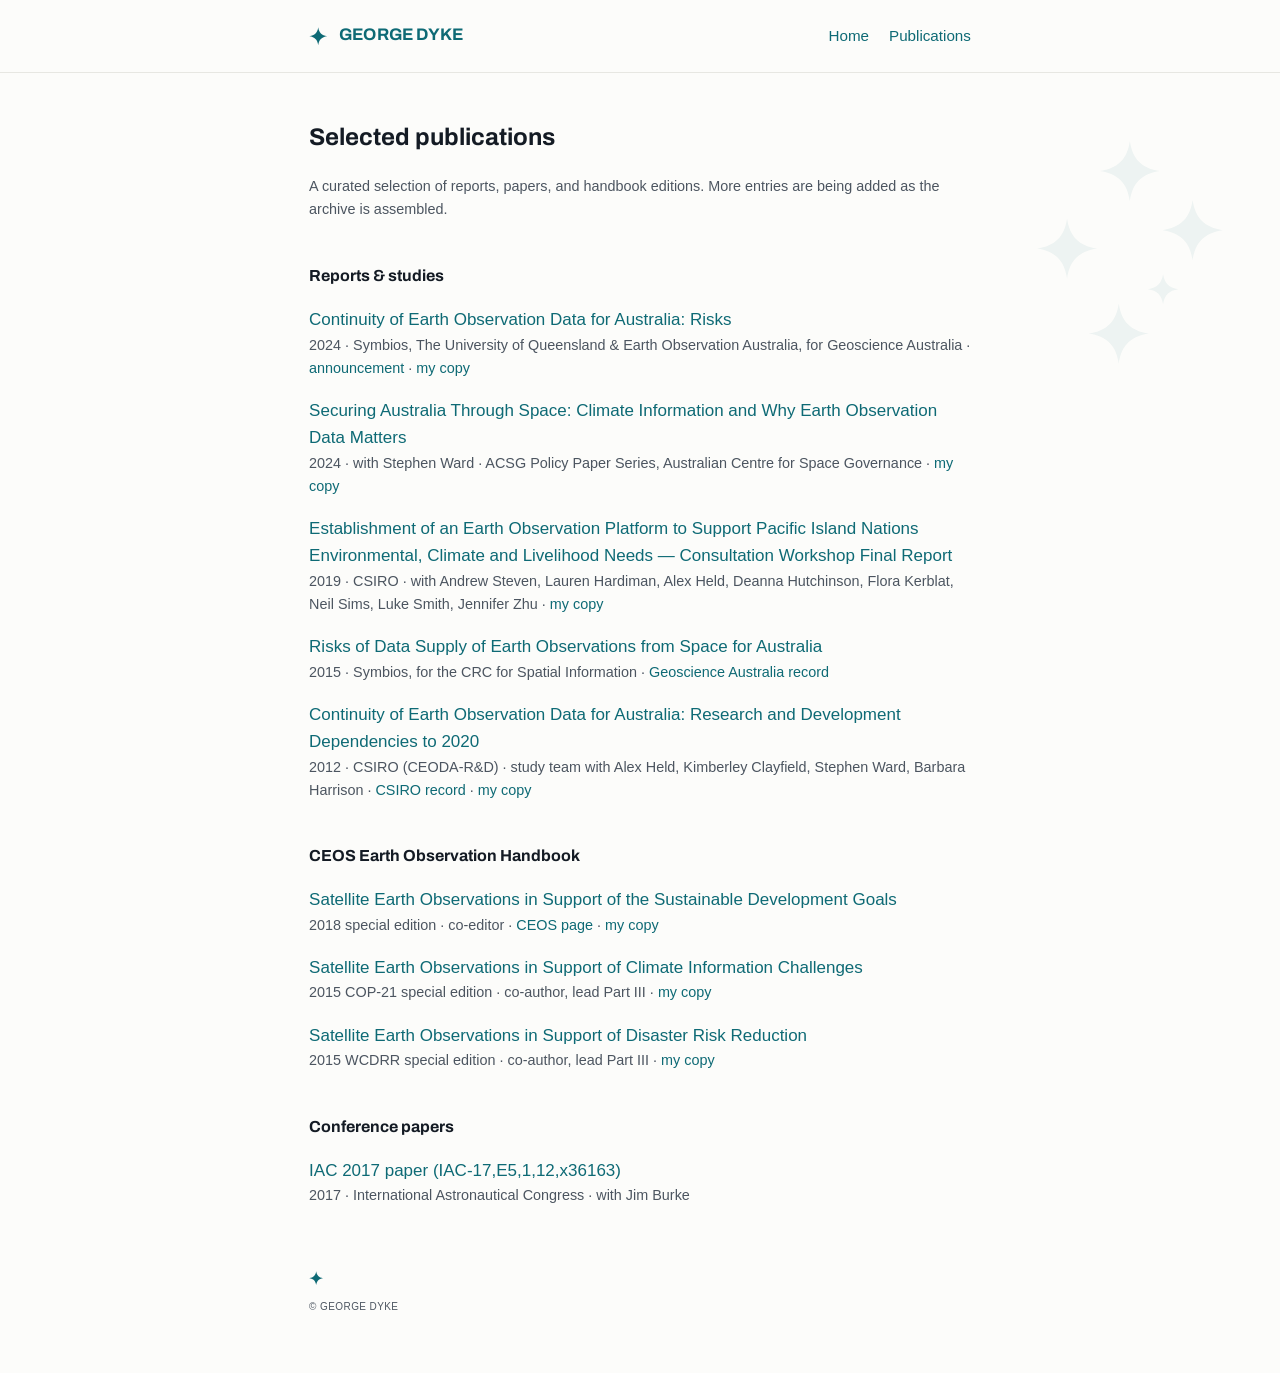
==== publications/index.html @ 86fbf6ac "Publications: SDG edition credit editor -> co-editor" ====
<!DOCTYPE html>
<html lang="en">

<head>
    <meta charset="utf-8">
    <title>Publications — George Dyke</title>

    <link rel="icon" type="image/svg+xml" href="/assets/favicon.svg">
    <link rel="icon" type="image/png" sizes="32x32" href="/assets/favicon-32.png">
    <link rel="apple-touch-icon" href="/assets/favicon-180.png">

    <meta name="viewport" content="width=device-width, initial-scale=1">
    <meta name="description"
        content="Selected publications by George Dyke — Earth observation reports, peer-reviewed papers, and CEOS Earth Observation Handbook editions.">
    <meta name="robots" content="index, follow">

    <!-- Canonical -->
    <link rel="canonical" href="https://georgedyke.com/publications/">

    <!-- Wordmark font -->
    <link rel="preconnect" href="https://fonts.googleapis.com">
    <link rel="preconnect" href="https://fonts.gstatic.com" crossorigin>
    <link href="https://fonts.googleapis.com/css2?family=Archivo:wght@700&display=swap" rel="stylesheet">

    <!-- Basic styling (keep it simple) -->
    <style>
        body {
            margin: 0;
            font-family: -apple-system, "Segoe UI", Helvetica, Arial, sans-serif;
            font-size: 17px;
            line-height: 1.6;
            color: #141B24;
            background: #FCFCFA;
        }

        a {
            color: #0E6A75;
            text-decoration: none;
        }

        a:hover {
            text-decoration: underline;
        }

        :focus-visible {
            outline: 2px solid #0E6A75;
            outline-offset: 2px;
        }

        .site-header {
            border-bottom: 1px solid #E7E7E2;
        }

        .site-header .inner {
            max-width: 70ch;
            margin: 0 auto;
            padding: 1.4rem 1.5rem;
            display: flex;
            align-items: center;
            justify-content: space-between;
            gap: 1rem 1.5rem;
            flex-wrap: wrap;
        }

        .lockup {
            display: inline-flex;
            align-items: center;
            gap: 0.7em;
            font-family: Archivo, -apple-system, "Segoe UI", Helvetica, Arial, sans-serif;
            font-weight: 700;
            font-size: 1.05rem;
            letter-spacing: 0.005em;
            color: #0E6A75;
        }

        .lockup:hover {
            text-decoration: none;
        }

        .lockup svg {
            width: 1.1em;
            height: 1.1em;
            display: block;
        }

        .site-header nav {
            display: flex;
            gap: 1.25rem;
            font-size: 0.95rem;
        }

        .container {
            max-width: 70ch;
            padding: 3rem 1.5rem 3.5rem;
            margin: 0 auto;
        }

        /* Keep header and text above the watermark */
        .site-header,
        .container {
            position: relative;
            z-index: 1;
        }

        .hero-mark {
            position: fixed;
            top: 7rem;
            right: 2rem;
            width: 15rem;
            opacity: 0.06;
            pointer-events: none;
            user-select: none;
            z-index: 0;
        }

        .hero-mark svg {
            width: 100%;
            height: auto;
            display: block;
        }

        /* Tone it down on small screens */
        @media (max-width: 700px) {
            .hero-mark {
                width: 8rem;
                top: 6rem;
                right: 1rem;
                opacity: 0.05;
            }
        }

        h1 {
            font-family: Archivo, -apple-system, "Segoe UI", Helvetica, Arial, sans-serif;
            font-weight: 700;
            font-size: 1.5rem;
            line-height: 1.35;
            margin: 0;
        }

        h3 {
            font-family: Archivo, -apple-system, "Segoe UI", Helvetica, Arial, sans-serif;
            font-weight: 700;
            font-size: 1rem;
            margin: 2.6rem 0 0;
        }

        p {
            margin: 1.4rem 0 0;
            text-wrap: pretty;
        }

        ul.pubs {
            list-style: none;
            padding: 0;
            margin: 0.8rem 0 0;
        }

        ul.pubs li {
            margin: 1.1rem 0 0;
        }

        ul.pubs .meta {
            display: block;
            color: #4C5560;
            font-size: 0.9rem;
        }

        .note {
            color: #4C5560;
            font-size: 0.9rem;
        }

        footer {
            margin-top: 4rem;
            font-size: 0.85rem;
            color: #4C5560;
            font-variant-caps: all-small-caps;
            letter-spacing: 0.03em;
        }

        footer svg {
            width: 0.9rem;
            height: 0.9rem;
            display: block;
            margin-bottom: 0.6rem;
        }
    </style>
</head>

<body>
    <header class="site-header">
        <div class="inner">
            <a class="lockup" href="/">
                <svg viewBox="-50 -50 100 100" aria-hidden="true" focusable="false">
                    <path d="M0 -48 C4 -19 19 -4 48 0 C19 4 4 19 0 48 C-4 19 -19 4 -48 0 C-19 -4 -4 -19 0 -48 Z" fill="#0E6A75"></path>
                </svg>
                GEORGE&nbsp;DYKE
            </a>
            <nav>
                <a href="/">Home</a>
                <a href="/publications/" aria-current="page">Publications</a>
            </nav>
        </div>
    </header>

    <div class="hero-mark" aria-hidden="true">
        <svg viewBox="0 0 130 150" focusable="false">
            <g fill="#0E6A75"><path d="M60 103.7 C61.4 113.5 66.5 118.6 76.3 120 C66.5 121.4 61.4 126.5 60 136.3 C58.6 126.5 53.5 121.4 43.7 120 C53.5 118.6 58.6 113.5 60 103.7 Z"></path><path d="M66 15.7 C67.4 25.5 72.5 30.6 82.3 32 C72.5 33.4 67.4 38.5 66 48.3 C64.6 38.5 59.5 33.4 49.7 32 C59.5 30.6 64.6 25.5 66 15.7 Z"></path><path d="M32 57.7 C33.4 67.5 38.5 72.6 48.3 74 C38.5 75.4 33.4 80.5 32 90.3 C30.6 80.5 25.5 75.4 15.7 74 C25.5 72.6 30.6 67.5 32 57.7 Z"></path><path d="M100 47.7 C101.4 57.5 106.5 62.6 116.3 64 C106.5 65.4 101.4 70.5 100 80.3 C98.6 70.5 93.5 65.4 83.7 64 C93.5 62.6 98.6 57.5 100 47.7 Z"></path><path d="M84 87.8 C84.7 92.8 87.2 95.3 92.2 96 C87.2 96.7 84.7 99.2 84 104.2 C83.3 99.2 80.8 96.7 75.8 96 C80.8 95.3 83.3 92.8 84 87.8 Z"></path></g>
        </svg>
    </div>

    <main class="container">
        <h1>Selected publications</h1>

        <p class="note">
            A curated selection of reports, papers, and handbook editions. More entries are being
            added as the archive is assembled.
        </p>

        <h3>Reports &amp; studies</h3>
        <ul class="pubs">
            <li>
                <a href="https://www.eoa.org.au/s/Continuity-of-Earth-Observation-Data-for-Australia-Risks.pdf"
                    target="_blank" rel="noopener">Continuity of Earth Observation Data for Australia: Risks</a>
                <span class="meta">2024 · Symbios, The University of Queensland &amp; Earth Observation
                    Australia, for Geoscience Australia ·
                    <a href="https://www.eoa.org.au/news/2024/4/9/continuity-of-earth-observation-data-for-australia-risks-report-released"
                        target="_blank" rel="noopener">announcement</a> ·
                    <a href="/pubs/dyke-2024-ceoda-risks.pdf" target="_blank" rel="noopener">my copy</a></span>
            </li>
            <li>
                <a href="https://static1.squarespace.com/static/68b7efbc4a6cf376335c3e37/t/68bf946809d6b8575da5a024/1757385832046/George+and+Stephen+-+Security+Australia+Through+Space_Climate+information+and+why+earth+observation+data+matters.pdf"
                    target="_blank" rel="noopener">Securing Australia Through Space: Climate Information and
                    Why Earth Observation Data Matters</a>
                <span class="meta">2024 · with Stephen Ward · ACSG Policy Paper Series, Australian Centre for
                    Space Governance ·
                    <a href="/pubs/dyke-ward-2024-securing-australia-through-space-climate-eo.pdf"
                        target="_blank" rel="noopener">my copy</a></span>
            </li>
            <li>
                <a href="https://research.csiro.au/cceo/wp-content/uploads/sites/252/2018/10/Final-report-EO4Pacific.pdf"
                    target="_blank" rel="noopener">Establishment of an Earth Observation Platform to Support
                    Pacific Island Nations Environmental, Climate and Livelihood Needs — Consultation Workshop
                    Final Report</a>
                <span class="meta">2019 · CSIRO · with Andrew Steven, Lauren Hardiman, Alex Held, Deanna
                    Hutchinson, Flora Kerblat, Neil Sims, Luke Smith, Jennifer Zhu ·
                    <a href="/pubs/steven-dyke-2019-eo-platform-pacific-islands-workshop-report.pdf"
                        target="_blank" rel="noopener">my copy</a></span>
            </li>
            <li>
                <a href="/pubs/dyke-2015-risks-of-data-supply-eo-australia.pdf" target="_blank"
                    rel="noopener">Risks of Data Supply of Earth Observations from Space for Australia</a>
                <span class="meta">2015 · Symbios, for the CRC for Spatial Information ·
                    <a href="https://ecat.ga.gov.au/geonetwork/srv/api/records/266bfbc3-d120-0076-e053-12a3070a3199?language=eng"
                        target="_blank" rel="noopener">Geoscience Australia record</a></span>
            </li>
            <li>
                <a href="https://publications.csiro.au/rpr/download?dsid=DS6&amp;pid=csiro:EP121193"
                    target="_blank" rel="noopener">Continuity of Earth Observation Data for Australia:
                    Research and Development Dependencies to 2020</a>
                <span class="meta">2012 · CSIRO (CEODA-R&amp;D) · study team with Alex Held, Kimberley
                    Clayfield, Stephen Ward, Barbara Harrison ·
                    <a href="https://publications.csiro.au/rpr/pub?pid=csiro:EP121193" target="_blank"
                        rel="noopener">CSIRO record</a> ·
                    <a href="/pubs/csiro-2012-ceoda-rd.pdf" target="_blank" rel="noopener">my copy</a></span>
            </li>
        </ul>

        <h3>CEOS Earth Observation Handbook</h3>
        <ul class="pubs">
            <li>
                <a href="https://eohandbook.com/sdg/files/CEOS_EOHB_2018_SDG.pdf" target="_blank"
                    rel="noopener">Satellite Earth Observations in Support of the Sustainable Development Goals</a>
                <span class="meta">2018 special edition · co-editor ·
                    <a href="https://ceos.org/home-2/eohb-sdgs/" target="_blank" rel="noopener">CEOS page</a> ·
                    <a href="/pubs/ceos-eohb-2018-sdg.pdf" target="_blank" rel="noopener">my copy</a></span>
            </li>
            <li>
                <a href="https://eohandbook.com/cop21/files/CEOS_EOHB_2015_COP21.pdf" target="_blank"
                    rel="noopener">Satellite Earth Observations in Support of Climate Information Challenges</a>
                <span class="meta">2015 COP-21 special edition · co-author, lead Part III ·
                    <a href="/pubs/ceos-eohb-2015-cop21.pdf" target="_blank" rel="noopener">my copy</a></span>
            </li>
            <li>
                <a href="https://eohandbook.com/eohb2015/files/CEOS_EOHB_2015_WCDRR.pdf" target="_blank"
                    rel="noopener">Satellite Earth Observations in Support of Disaster Risk Reduction</a>
                <span class="meta">2015 WCDRR special edition · co-author, lead Part III ·
                    <a href="/pubs/ceos-eohb-2015-wcdrr.pdf" target="_blank" rel="noopener">my copy</a></span>
            </li>
        </ul>

        <h3>Conference papers</h3>
        <ul class="pubs">
            <li>
                <a href="https://iafastro.directory/iac/paper/id/36163/summary/" target="_blank"
                    rel="noopener">IAC 2017 paper (IAC-17,E5,1,12,x36163)</a>
                <span class="meta">2017 · International Astronautical Congress · with Jim Burke</span>
            </li>
        </ul>

        <footer>
            <svg viewBox="-50 -50 100 100" aria-hidden="true" focusable="false">
                <path d="M0 -48 C4 -19 19 -4 48 0 C19 4 4 19 0 48 C-4 19 -19 4 -48 0 C-19 -4 -4 -19 0 -48 Z" fill="#0E6A75"></path>
            </svg>
            © George Dyke
        </footer>
    </main>
<!-- Cloudflare Web Analytics: paste the snippet for the georgedyke.com site entry here (token pending) -->
</body>

</html>
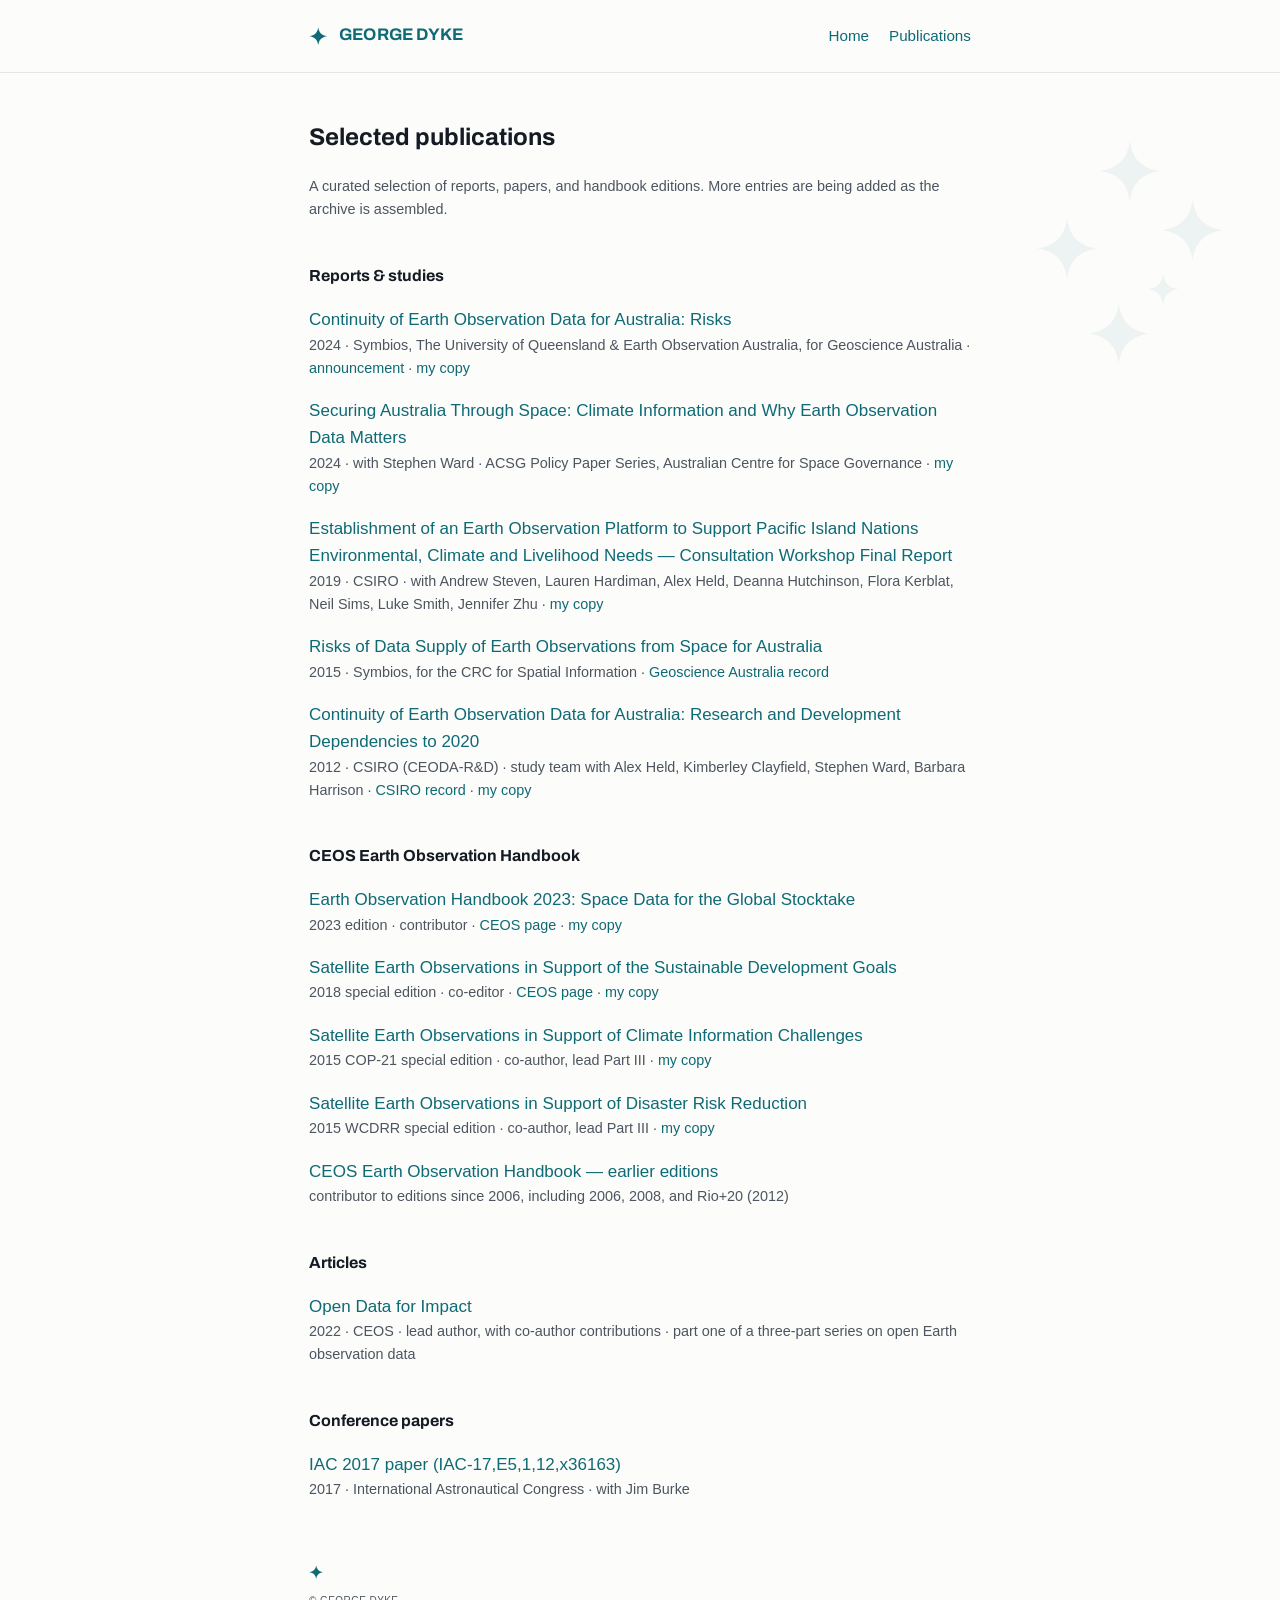
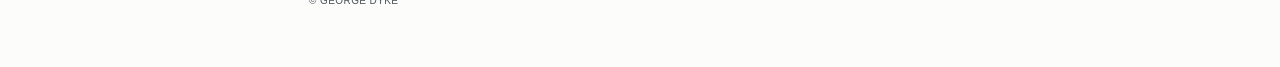
==== commit 17763044: "Publications: add 2023 GST Handbook, earlier-editions contributor line, Open Data for Impact article" ====
--- a/publications/index.html
+++ b/publications/index.html
@@ -269,6 +269,13 @@
         <h3>CEOS Earth Observation Handbook</h3>
         <ul class="pubs">
             <li>
+                <a href="https://eohandbook.com/gst/documents/CEOS_EO_Handbook_2023_light.pdf" target="_blank"
+                    rel="noopener">Earth Observation Handbook 2023: Space Data for the Global Stocktake</a>
+                <span class="meta">2023 edition · contributor ·
+                    <a href="https://ceos.org/news/eohb-2023/" target="_blank" rel="noopener">CEOS page</a> ·
+                    <a href="/pubs/ceos-eohb-2023-gst.pdf" target="_blank" rel="noopener">my copy</a></span>
+            </li>
+            <li>
                 <a href="https://eohandbook.com/sdg/files/CEOS_EOHB_2018_SDG.pdf" target="_blank"
                     rel="noopener">Satellite Earth Observations in Support of the Sustainable Development Goals</a>
                 <span class="meta">2018 special edition · co-editor ·
@@ -286,6 +293,22 @@
                     rel="noopener">Satellite Earth Observations in Support of Disaster Risk Reduction</a>
                 <span class="meta">2015 WCDRR special edition · co-author, lead Part III ·
                     <a href="/pubs/ceos-eohb-2015-wcdrr.pdf" target="_blank" rel="noopener">my copy</a></span>
+            </li>
+            <li>
+                <a href="https://eohandbook.com/" target="_blank" rel="noopener">CEOS Earth Observation
+                    Handbook — earlier editions</a>
+                <span class="meta">contributor to editions since 2006, including 2006, 2008, and Rio+20
+                    (2012)</span>
+            </li>
+        </ul>
+
+        <h3>Articles</h3>
+        <ul class="pubs">
+            <li>
+                <a href="https://ceos.org/news/open-data-part1/" target="_blank" rel="noopener">Open Data for
+                    Impact</a>
+                <span class="meta">2022 · CEOS · lead author, with co-author contributions · part one of a
+                    three-part series on open Earth observation data</span>
             </li>
         </ul>
 
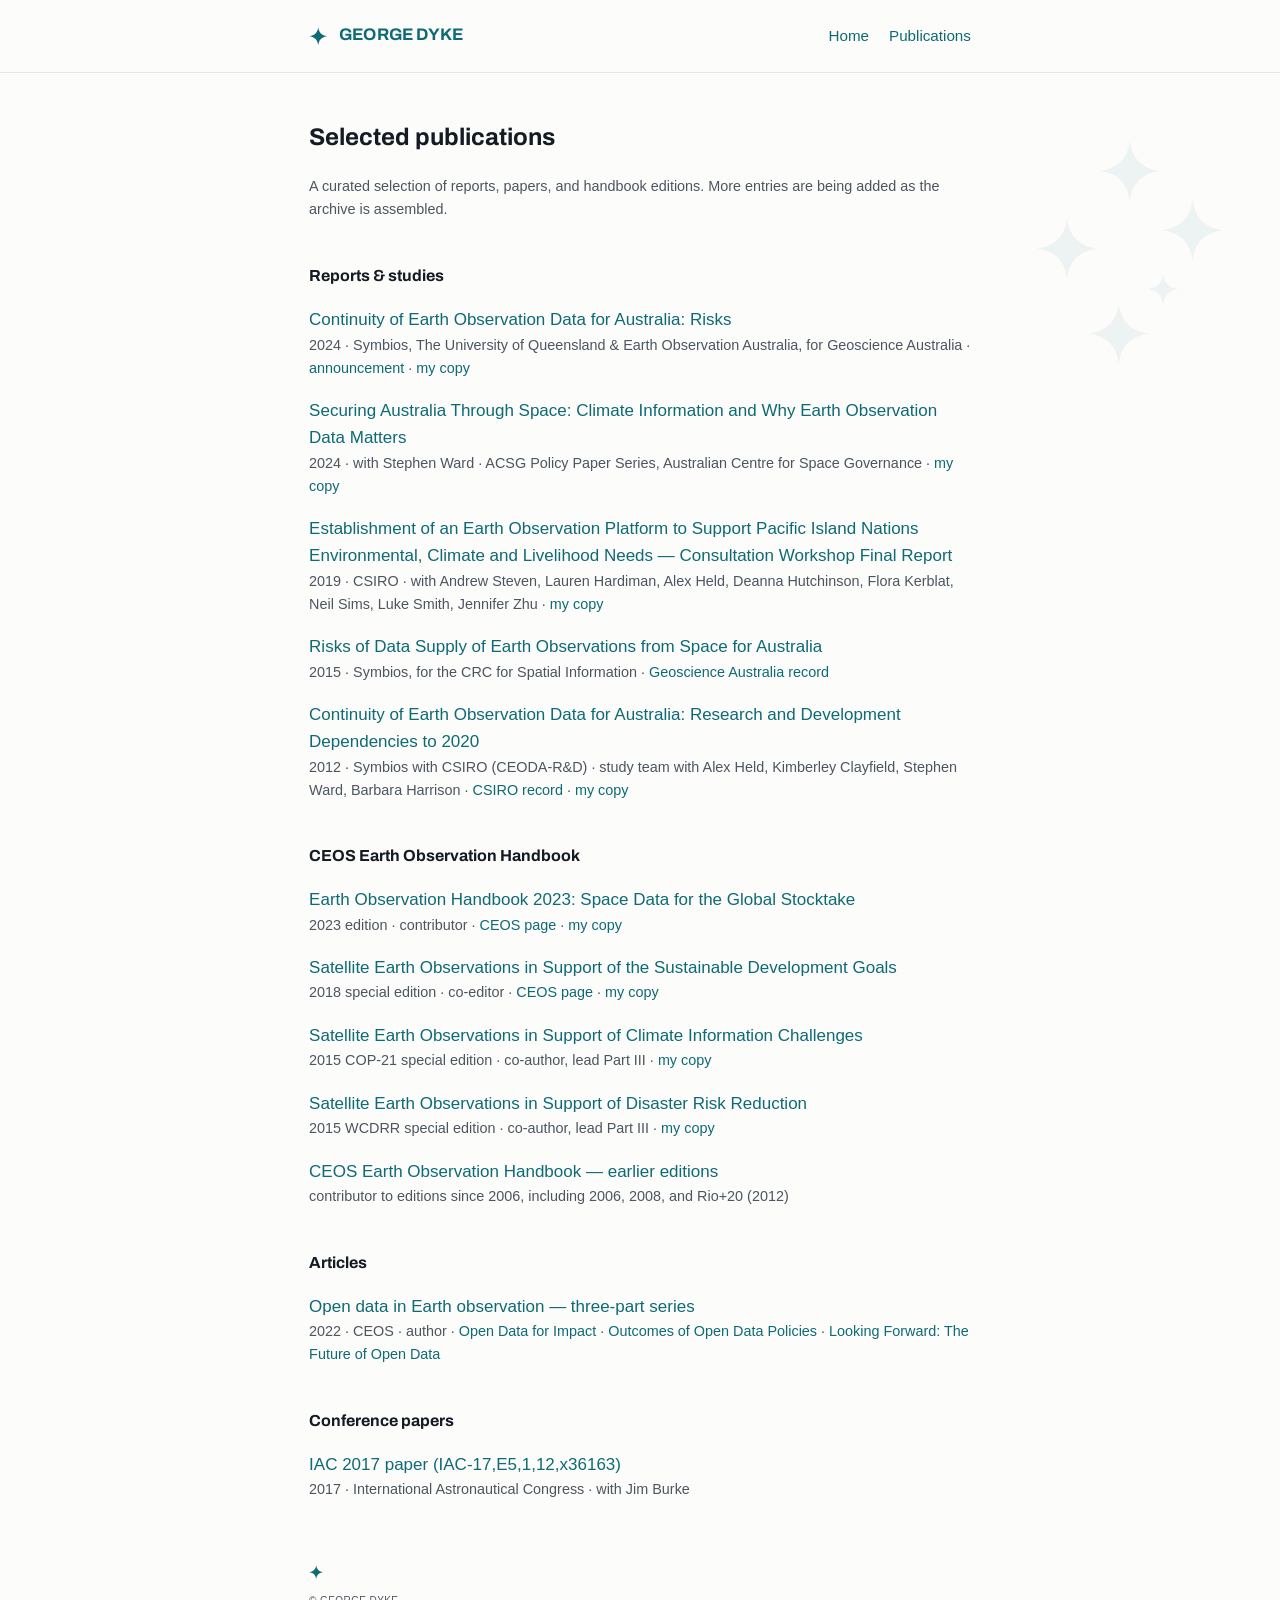
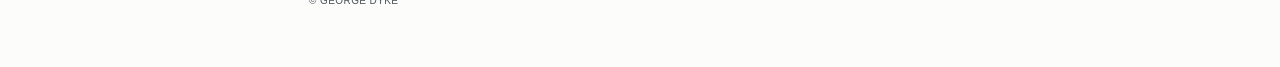
==== commit 42a46ee2: "Publications: open-data series as one entry with all three parts; CEODA-R&D credited Symbios with CS" ====
--- a/publications/index.html
+++ b/publications/index.html
@@ -258,7 +258,7 @@
                 <a href="https://publications.csiro.au/rpr/download?dsid=DS6&amp;pid=csiro:EP121193"
                     target="_blank" rel="noopener">Continuity of Earth Observation Data for Australia:
                     Research and Development Dependencies to 2020</a>
-                <span class="meta">2012 · CSIRO (CEODA-R&amp;D) · study team with Alex Held, Kimberley
+                <span class="meta">2012 · Symbios with CSIRO (CEODA-R&amp;D) · study team with Alex Held, Kimberley
                     Clayfield, Stephen Ward, Barbara Harrison ·
                     <a href="https://publications.csiro.au/rpr/pub?pid=csiro:EP121193" target="_blank"
                         rel="noopener">CSIRO record</a> ·
@@ -305,10 +305,15 @@
         <h3>Articles</h3>
         <ul class="pubs">
             <li>
-                <a href="https://ceos.org/news/open-data-part1/" target="_blank" rel="noopener">Open Data for
-                    Impact</a>
-                <span class="meta">2022 · CEOS · lead author, with co-author contributions · part one of a
-                    three-part series on open Earth observation data</span>
+                <a href="https://ceos.org/news/open-data-part1/" target="_blank" rel="noopener">Open data in
+                    Earth observation — three-part series</a>
+                <span class="meta">2022 · CEOS · author ·
+                    <a href="https://ceos.org/news/open-data-part1/" target="_blank" rel="noopener">Open Data
+                        for Impact</a> ·
+                    <a href="https://ceos.org/news/open-data-part-2/" target="_blank" rel="noopener">Outcomes
+                        of Open Data Policies</a> ·
+                    <a href="https://ceos.org/news/open-data-part3/" target="_blank" rel="noopener">Looking
+                        Forward: The Future of Open Data</a></span>
             </li>
         </ul>
 
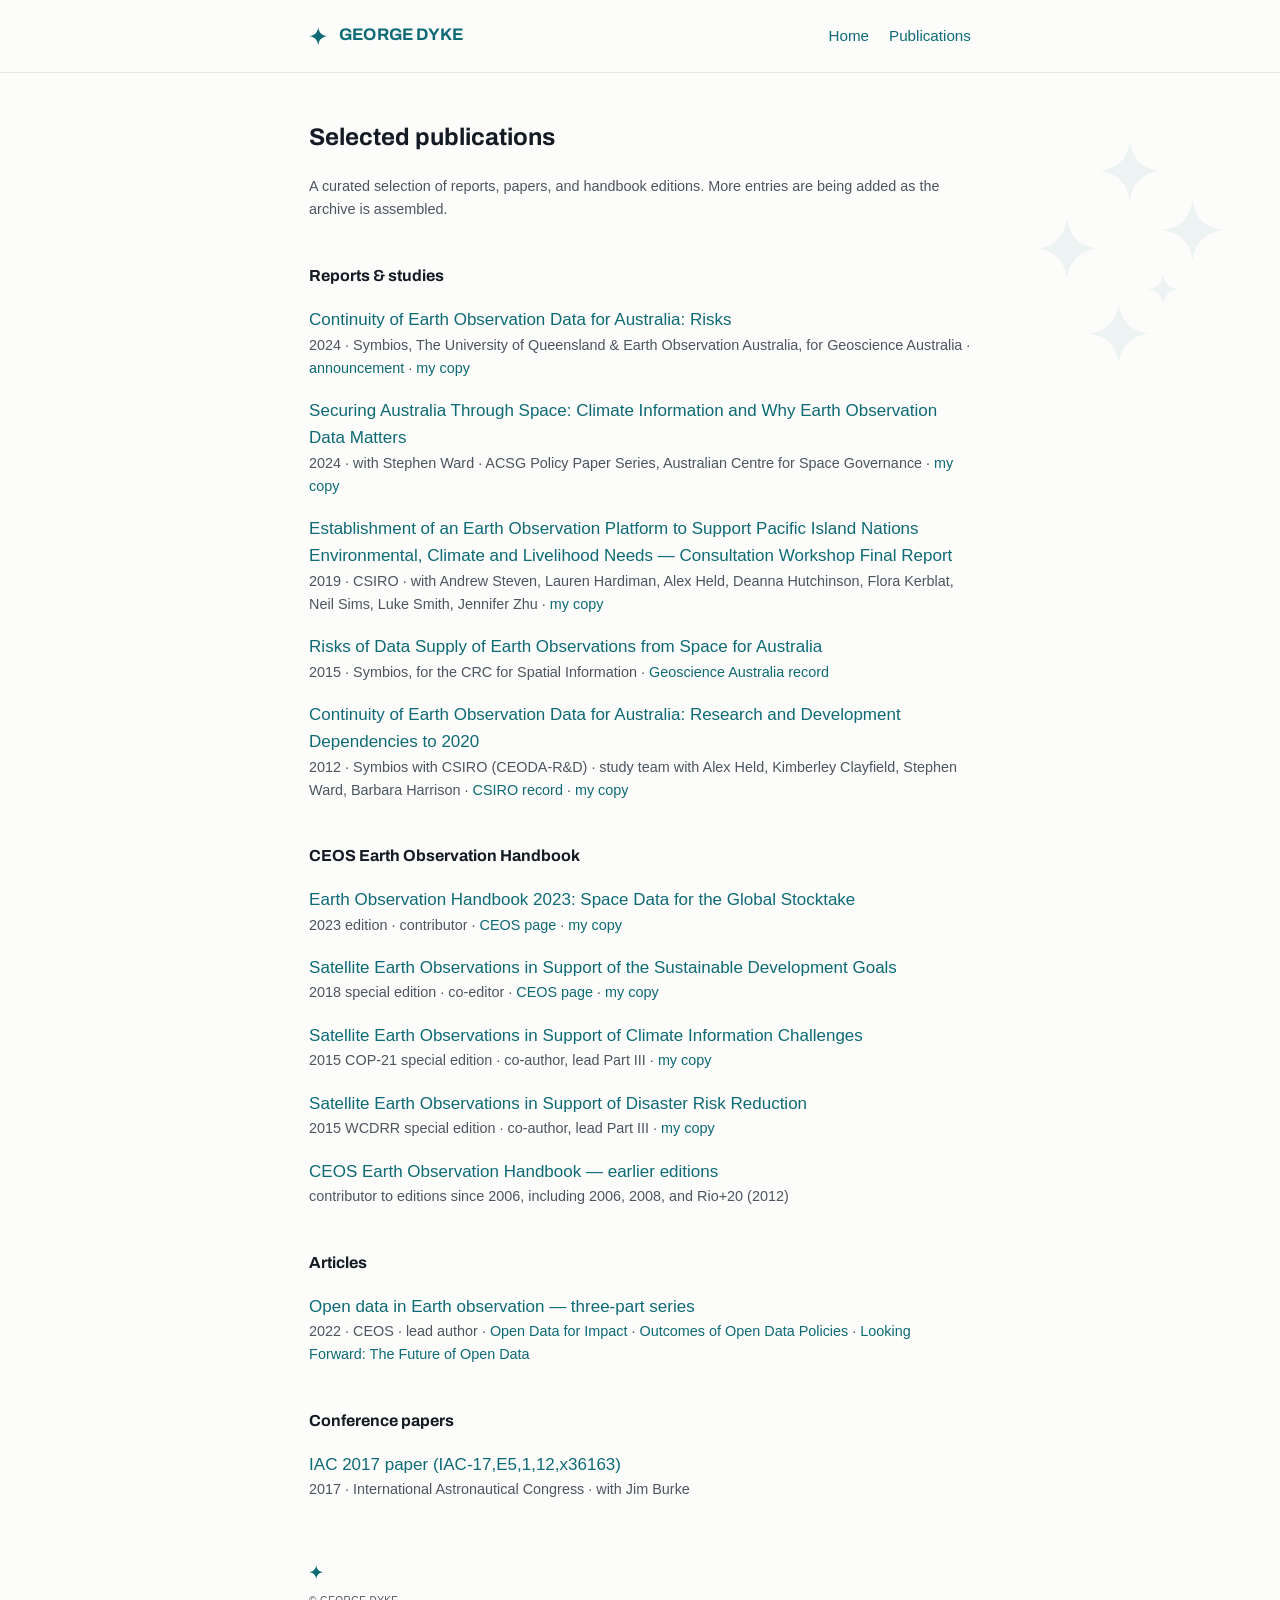
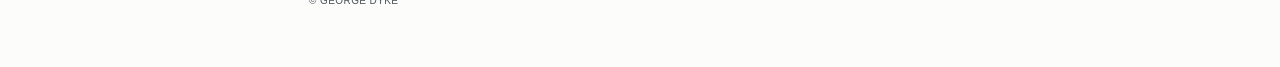
==== commit ace780ae: "Publications: open-data series credit -> lead author" ====
--- a/publications/index.html
+++ b/publications/index.html
@@ -307,7 +307,7 @@
             <li>
                 <a href="https://ceos.org/news/open-data-part1/" target="_blank" rel="noopener">Open data in
                     Earth observation — three-part series</a>
-                <span class="meta">2022 · CEOS · author ·
+                <span class="meta">2022 · CEOS · lead author ·
                     <a href="https://ceos.org/news/open-data-part1/" target="_blank" rel="noopener">Open Data
                         for Impact</a> ·
                     <a href="https://ceos.org/news/open-data-part-2/" target="_blank" rel="noopener">Outcomes
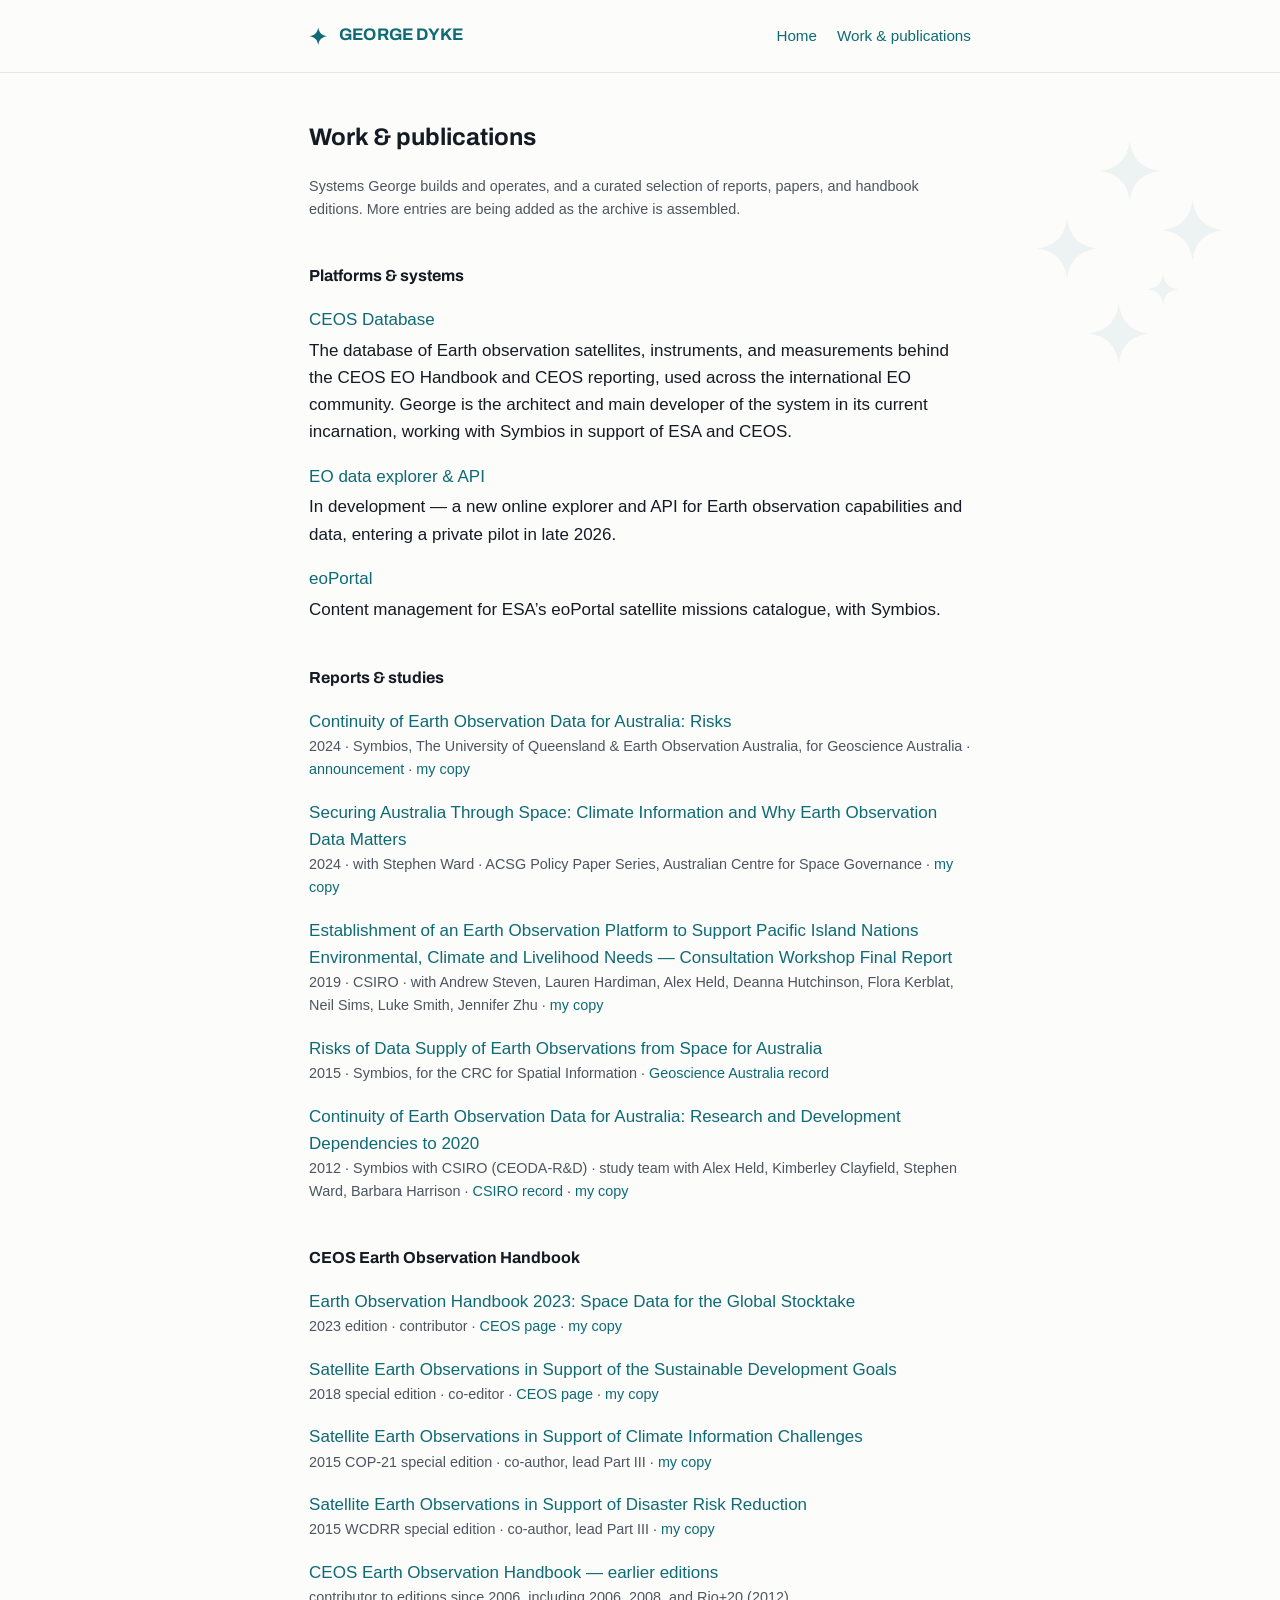
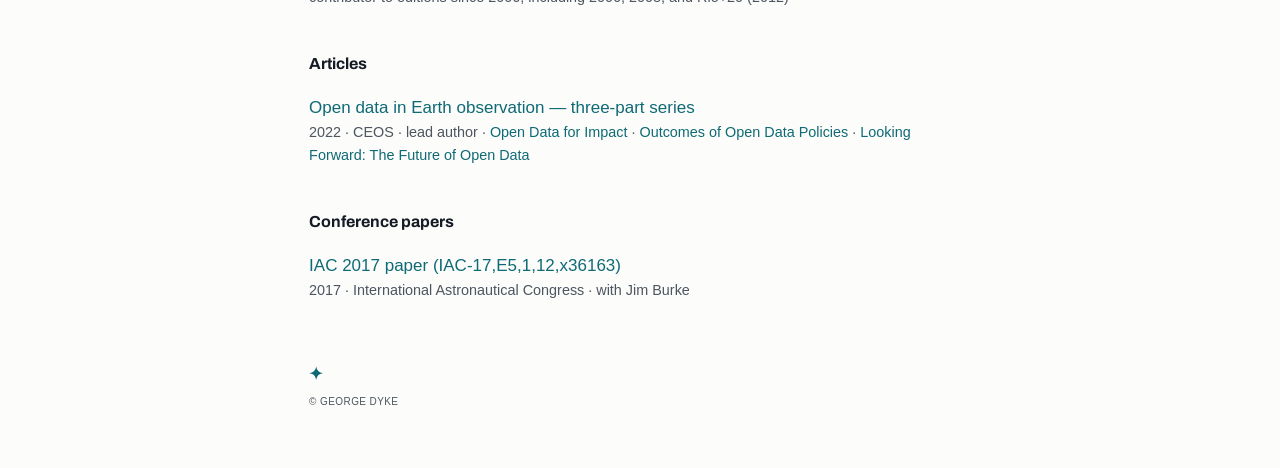
==== commit d3894e9d: "Work & publications: Platforms & systems section (CEOS Database prominent), nav labels, JSON-LD grap" ====
--- a/publications/index.html
+++ b/publications/index.html
@@ -3,7 +3,7 @@
 
 <head>
     <meta charset="utf-8">
-    <title>Publications — George Dyke</title>
+    <title>Work &amp; publications — George Dyke</title>
 
     <link rel="icon" type="image/svg+xml" href="/assets/favicon.svg">
     <link rel="icon" type="image/png" sizes="32x32" href="/assets/favicon-32.png">
@@ -11,7 +11,7 @@
 
     <meta name="viewport" content="width=device-width, initial-scale=1">
     <meta name="description"
-        content="Selected publications by George Dyke — Earth observation reports, peer-reviewed papers, and CEOS Earth Observation Handbook editions.">
+        content="Work and selected publications by George Dyke — the CEOS Database and other Earth observation systems, reports, and CEOS Earth Observation Handbook editions.">
     <meta name="robots" content="index, follow">
 
     <!-- Canonical -->
@@ -157,6 +157,11 @@
 
         ul.pubs li {
             margin: 1.1rem 0 0;
+        }
+
+        ul.pubs .desc {
+            display: block;
+            margin-top: 0.2rem;
         }
 
         ul.pubs .meta {
@@ -198,7 +203,7 @@
             </a>
             <nav>
                 <a href="/">Home</a>
-                <a href="/publications/" aria-current="page">Publications</a>
+                <a href="/publications/" aria-current="page">Work &amp; publications</a>
             </nav>
         </div>
     </header>
@@ -210,12 +215,33 @@
     </div>
 
     <main class="container">
-        <h1>Selected publications</h1>
+        <h1>Work &amp; publications</h1>
 
         <p class="note">
-            A curated selection of reports, papers, and handbook editions. More entries are being
-            added as the archive is assembled.
+            Systems George builds and operates, and a curated selection of reports, papers, and
+            handbook editions. More entries are being added as the archive is assembled.
         </p>
+
+        <h3>Platforms &amp; systems</h3>
+        <ul class="pubs">
+            <li>
+                <a href="https://database.eohandbook.com" target="_blank" rel="noopener">CEOS Database</a>
+                <span class="desc">The database of Earth observation satellites, instruments, and
+                    measurements behind the CEOS EO Handbook and CEOS reporting, used across the
+                    international EO community. George is the architect and main developer of the system
+                    in its current incarnation, working with Symbios in support of ESA and CEOS.</span>
+            </li>
+            <li>
+                <a href="https://diamondsky.au/work/" target="_blank" rel="noopener">EO data explorer &amp; API</a>
+                <span class="desc">In development — a new online explorer and API for Earth observation
+                    capabilities and data, entering a private pilot in late 2026.</span>
+            </li>
+            <li>
+                <a href="https://www.eoportal.org/" target="_blank" rel="noopener">eoPortal</a>
+                <span class="desc">Content management for ESA&rsquo;s eoPortal satellite missions
+                    catalogue, with Symbios.</span>
+            </li>
+        </ul>
 
         <h3>Reports &amp; studies</h3>
         <ul class="pubs">
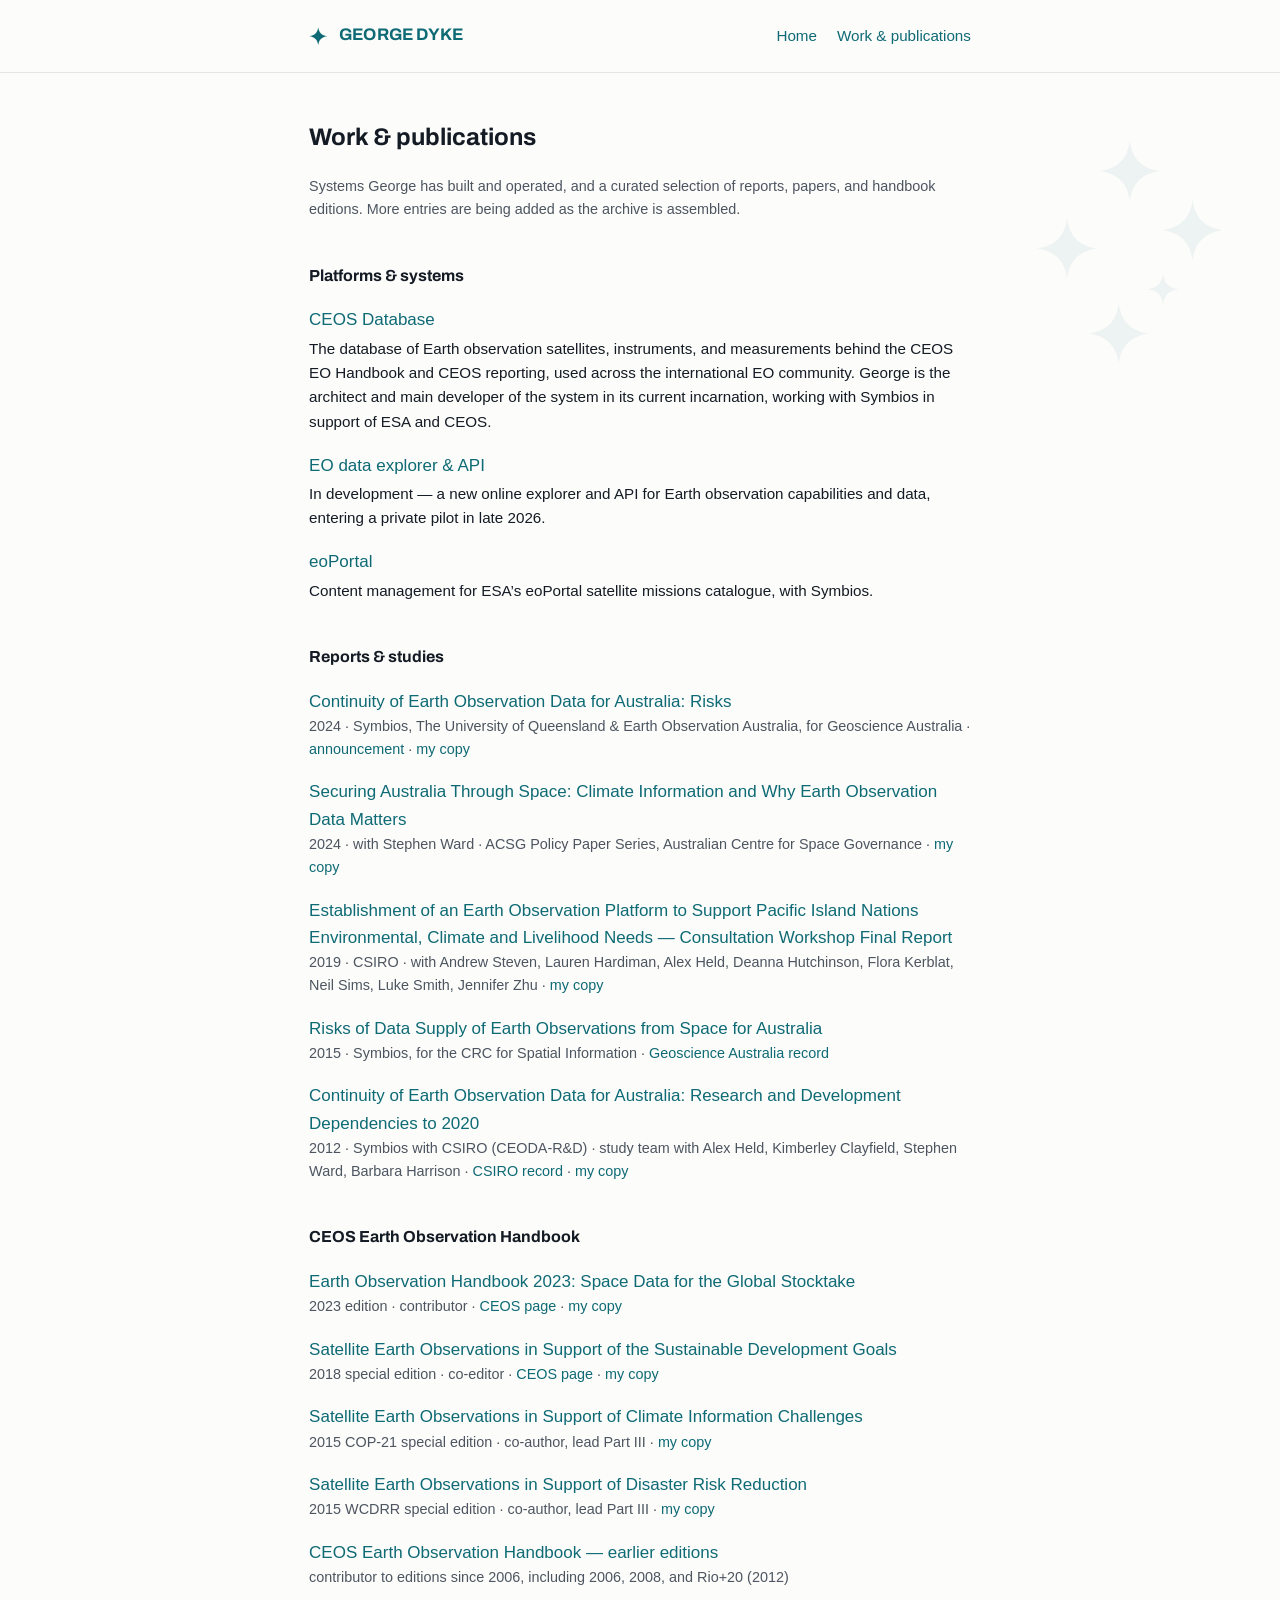
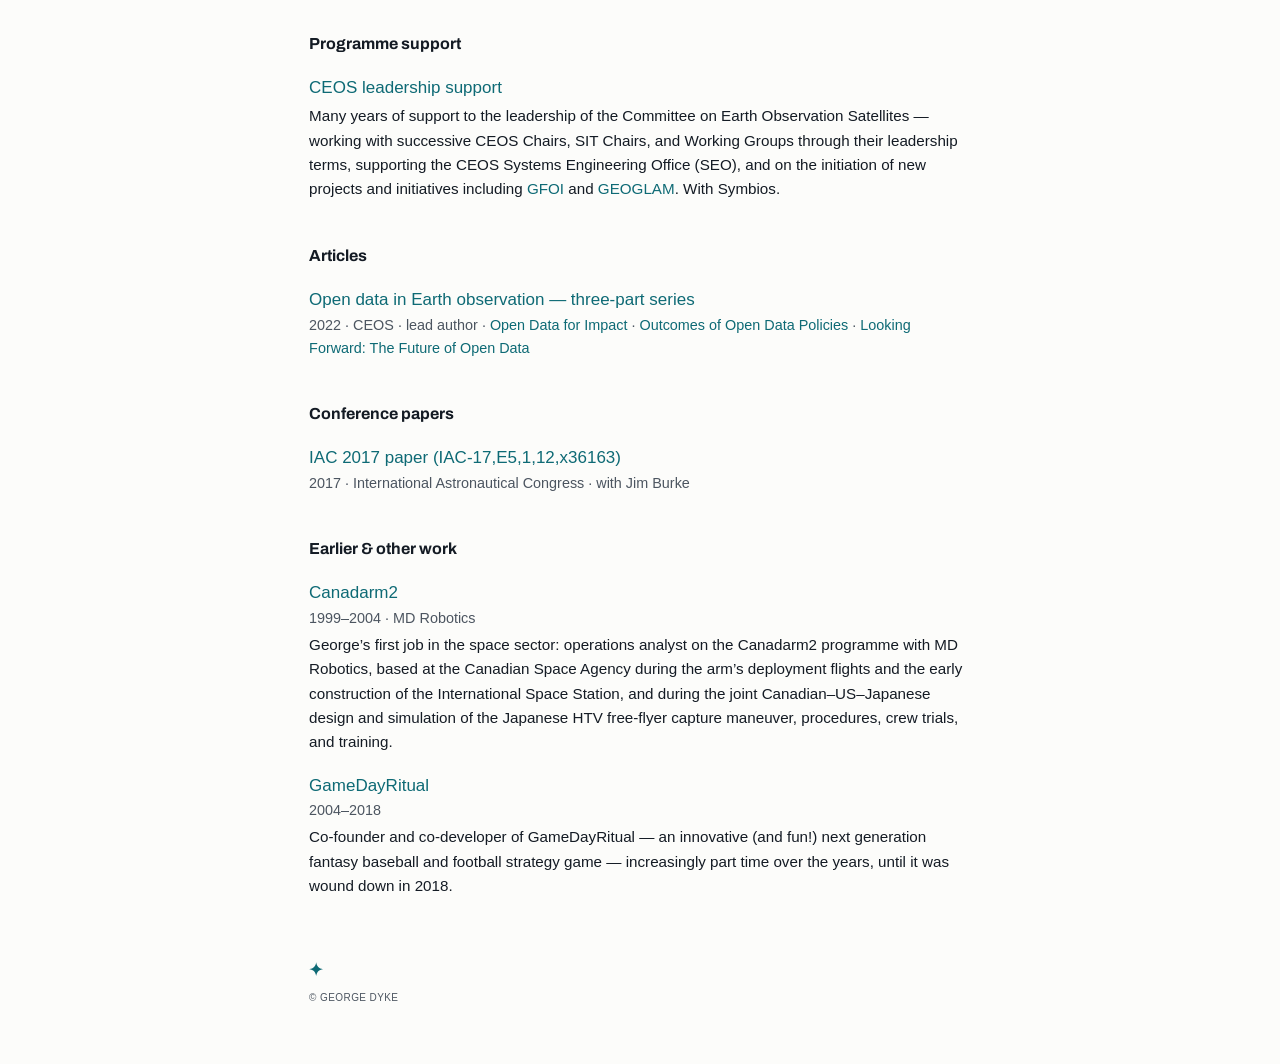
==== commit 3d093802: "Add programme support, Canadarm2, and GameDayRitual entries; tidy type sizes" ====
--- a/publications/index.html
+++ b/publications/index.html
@@ -162,6 +162,7 @@
         ul.pubs .desc {
             display: block;
             margin-top: 0.2rem;
+            font-size: 0.95rem;
         }
 
         ul.pubs .meta {
@@ -218,7 +219,7 @@
         <h1>Work &amp; publications</h1>
 
         <p class="note">
-            Systems George builds and operates, and a curated selection of reports, papers, and
+            Systems George has built and operated, and a curated selection of reports, papers, and
             handbook editions. More entries are being added as the archive is assembled.
         </p>
 
@@ -325,6 +326,20 @@
                     Handbook — earlier editions</a>
                 <span class="meta">contributor to editions since 2006, including 2006, 2008, and Rio+20
                     (2012)</span>
+            </li>
+        </ul>
+
+        <h3>Programme support</h3>
+        <ul class="pubs">
+            <li>
+                <a href="https://ceos.org/" target="_blank" rel="noopener">CEOS leadership support</a>
+                <span class="desc">Many years of support to the leadership of the Committee on Earth
+                    Observation Satellites — working with successive CEOS Chairs, SIT Chairs, and
+                    Working Groups through their leadership terms, supporting the CEOS Systems
+                    Engineering Office (SEO), and on the initiation of new projects and initiatives
+                    including <a href="https://www.fao.org/gfoi/" target="_blank"
+                        rel="noopener">GFOI</a> and <a href="https://geoglam.org/" target="_blank"
+                        rel="noopener">GEOGLAM</a>. With Symbios.</span>
             </li>
         </ul>
 
@@ -352,6 +367,28 @@
             </li>
         </ul>
 
+        <h3>Earlier &amp; other work</h3>
+        <ul class="pubs">
+            <li>
+                <a href="https://www.asc-csa.gc.ca/eng/iss/canadarm2/" target="_blank"
+                    rel="noopener">Canadarm2</a>
+                <span class="meta">1999&ndash;2004 · MD Robotics</span>
+                <span class="desc">George&rsquo;s first job in the space sector: operations analyst on
+                    the Canadarm2 programme with MD Robotics, based at the Canadian Space Agency during
+                    the arm&rsquo;s deployment flights and the early construction of the International
+                    Space Station, and during the joint Canadian&ndash;US&ndash;Japanese design and
+                    simulation of the Japanese HTV free-flyer capture maneuver, procedures, crew
+                    trials, and training.</span>
+            </li>
+            <li>
+                <a href="https://gamedayritual.com" target="_blank" rel="noopener">GameDayRitual</a>
+                <span class="meta">2004&ndash;2018</span>
+                <span class="desc">Co-founder and co-developer of GameDayRitual — an innovative (and
+                    fun!) next generation fantasy baseball and football strategy game — increasingly
+                    part time over the years, until it was wound down in 2018.</span>
+            </li>
+        </ul>
+
         <footer>
             <svg viewBox="-50 -50 100 100" aria-hidden="true" focusable="false">
                 <path d="M0 -48 C4 -19 19 -4 48 0 C19 4 4 19 0 48 C-4 19 -19 4 -48 0 C-19 -4 -4 -19 0 -48 Z" fill="#0E6A75"></path>
@@ -359,7 +396,7 @@
             © George Dyke
         </footer>
     </main>
-<!-- Cloudflare Web Analytics: paste the snippet for the georgedyke.com site entry here (token pending) -->
+<!-- Cloudflare Web Analytics --><script type='module' src='https://static.cloudflareinsights.com/beacon.min.js' data-cf-beacon='{"token": "c4d948224bc54eba8bc212570ffcdeda"}'></script><!-- End Cloudflare Web Analytics -->
 </body>
 
 </html>
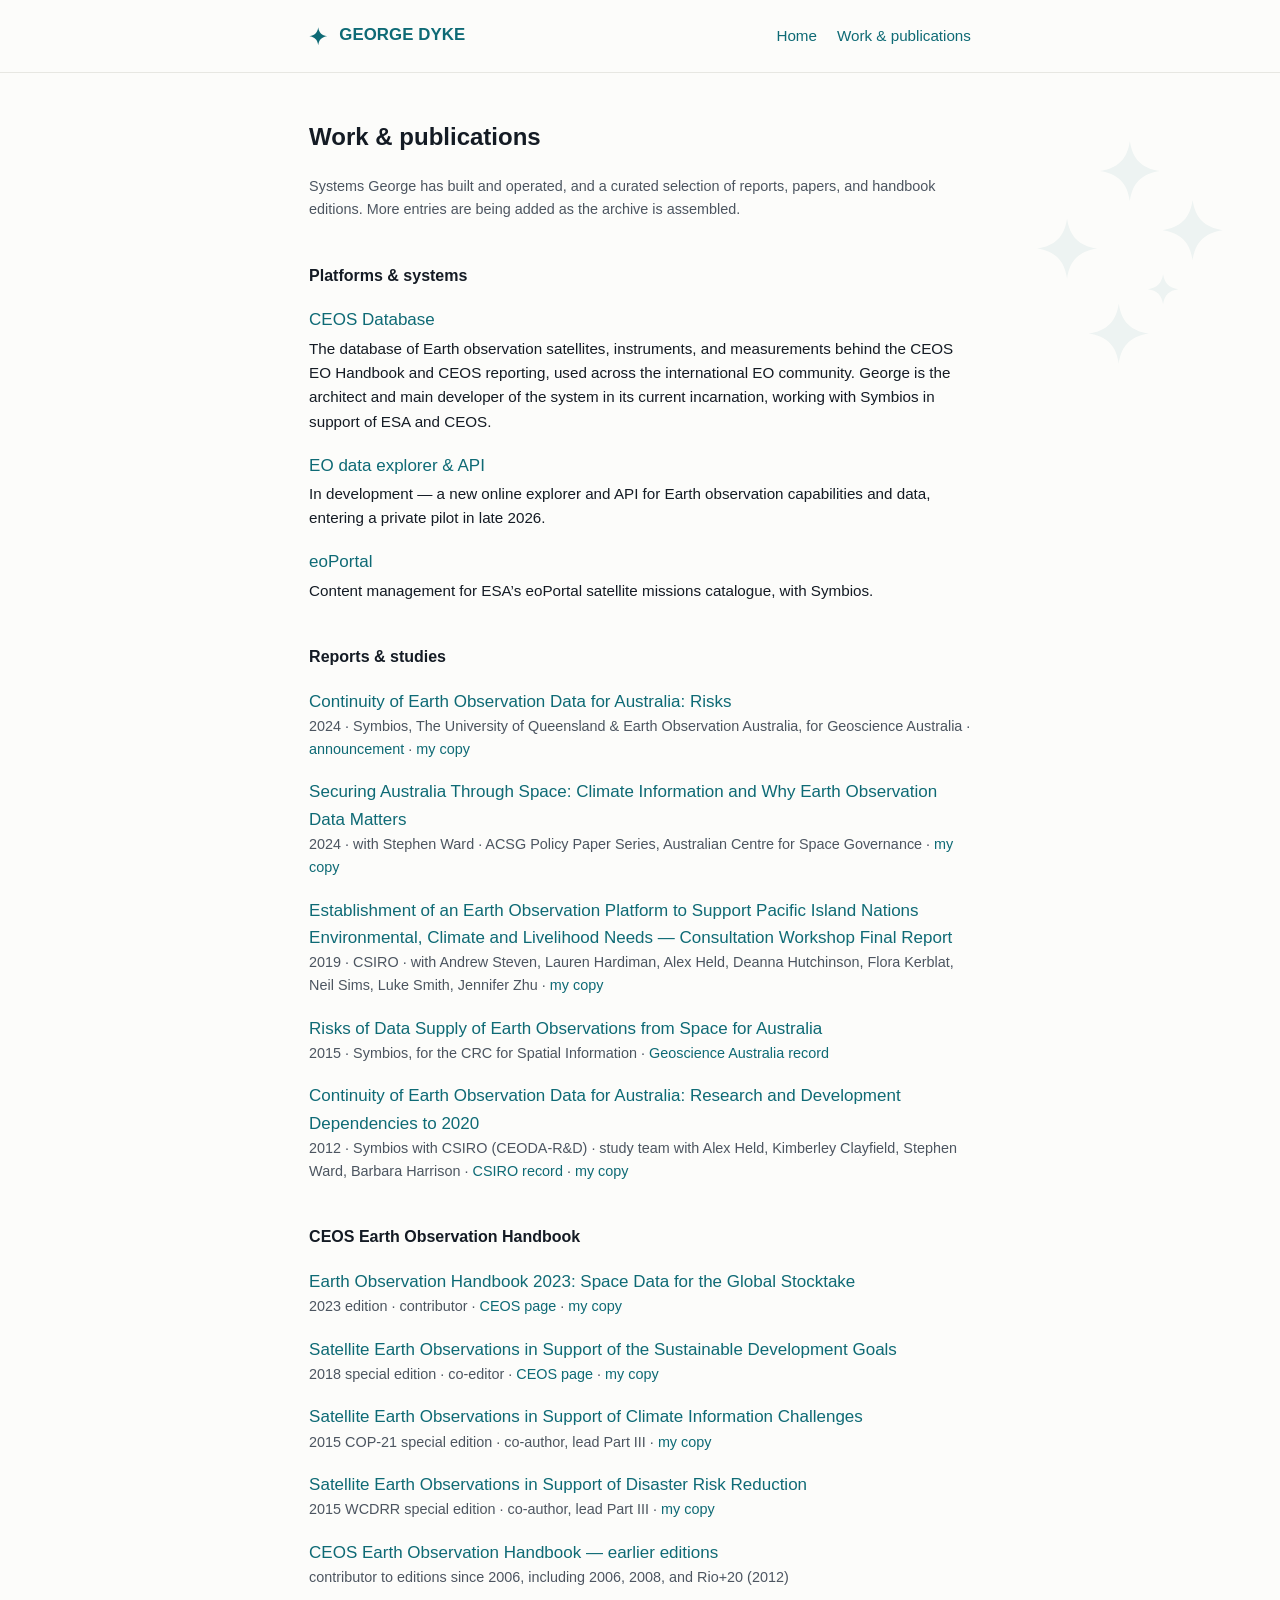
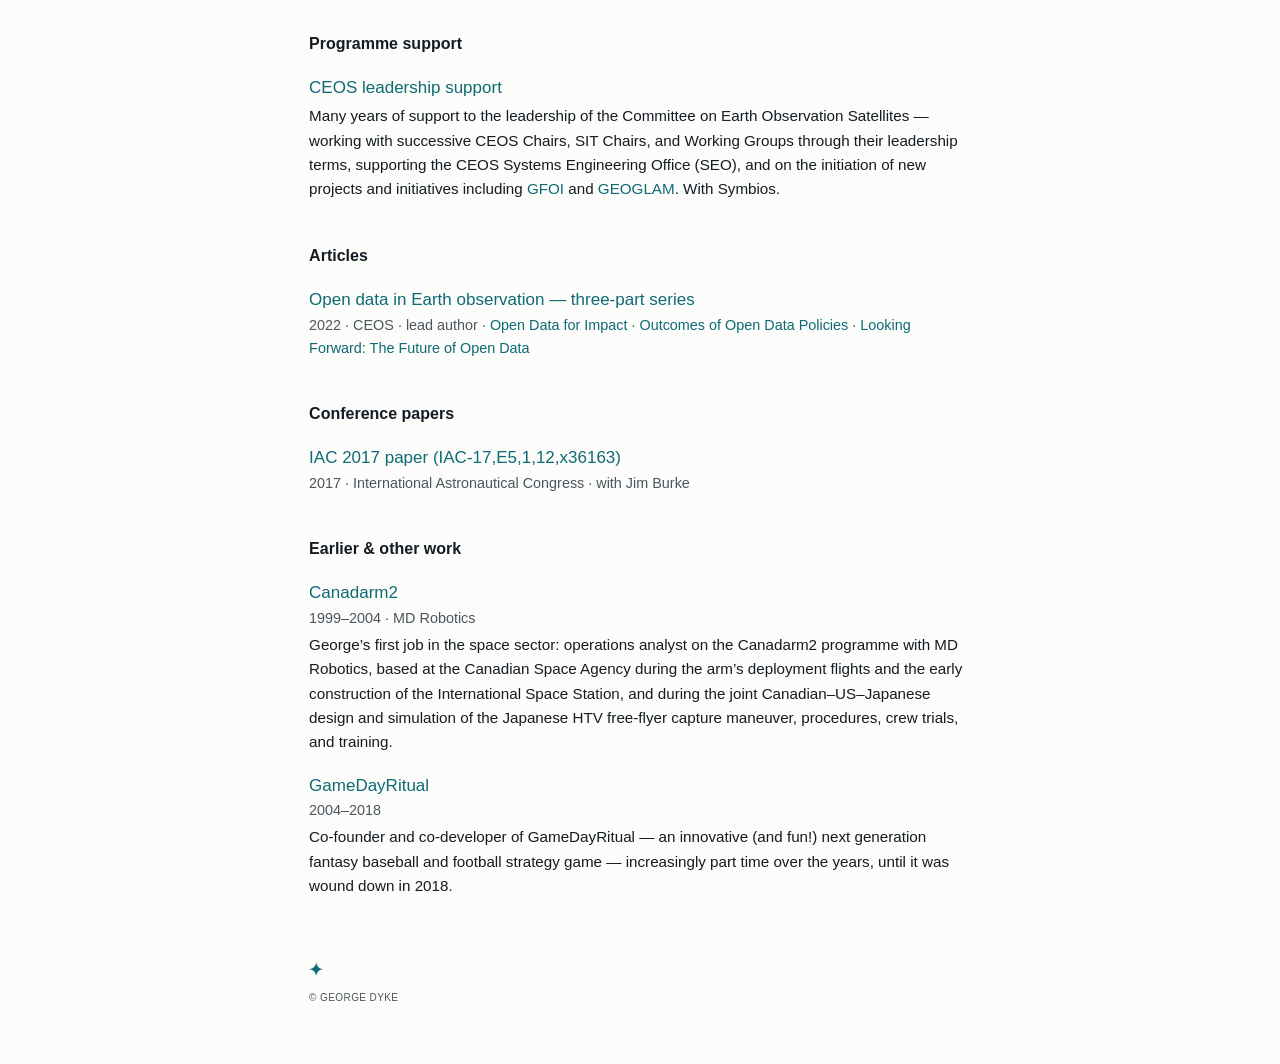
==== commit f03b417b: "Move publications page to /work/ with redirect from old path" ====
--- a/publications/index.html
+++ b/publications/index.html
@@ -1,402 +1,13 @@
 <!DOCTYPE html>
 <html lang="en">
-
 <head>
     <meta charset="utf-8">
     <title>Work &amp; publications — George Dyke</title>
-
-    <link rel="icon" type="image/svg+xml" href="/assets/favicon.svg">
-    <link rel="icon" type="image/png" sizes="32x32" href="/assets/favicon-32.png">
-    <link rel="apple-touch-icon" href="/assets/favicon-180.png">
-
-    <meta name="viewport" content="width=device-width, initial-scale=1">
-    <meta name="description"
-        content="Work and selected publications by George Dyke — the CEOS Database and other Earth observation systems, reports, and CEOS Earth Observation Handbook editions.">
-    <meta name="robots" content="index, follow">
-
-    <!-- Canonical -->
-    <link rel="canonical" href="https://georgedyke.com/publications/">
-
-    <!-- Wordmark font -->
-    <link rel="preconnect" href="https://fonts.googleapis.com">
-    <link rel="preconnect" href="https://fonts.gstatic.com" crossorigin>
-    <link href="https://fonts.googleapis.com/css2?family=Archivo:wght@700&display=swap" rel="stylesheet">
-
-    <!-- Basic styling (keep it simple) -->
-    <style>
-        body {
-            margin: 0;
-            font-family: -apple-system, "Segoe UI", Helvetica, Arial, sans-serif;
-            font-size: 17px;
-            line-height: 1.6;
-            color: #141B24;
-            background: #FCFCFA;
-        }
-
-        a {
-            color: #0E6A75;
-            text-decoration: none;
-        }
-
-        a:hover {
-            text-decoration: underline;
-        }
-
-        :focus-visible {
-            outline: 2px solid #0E6A75;
-            outline-offset: 2px;
-        }
-
-        .site-header {
-            border-bottom: 1px solid #E7E7E2;
-        }
-
-        .site-header .inner {
-            max-width: 70ch;
-            margin: 0 auto;
-            padding: 1.4rem 1.5rem;
-            display: flex;
-            align-items: center;
-            justify-content: space-between;
-            gap: 1rem 1.5rem;
-            flex-wrap: wrap;
-        }
-
-        .lockup {
-            display: inline-flex;
-            align-items: center;
-            gap: 0.7em;
-            font-family: Archivo, -apple-system, "Segoe UI", Helvetica, Arial, sans-serif;
-            font-weight: 700;
-            font-size: 1.05rem;
-            letter-spacing: 0.005em;
-            color: #0E6A75;
-        }
-
-        .lockup:hover {
-            text-decoration: none;
-        }
-
-        .lockup svg {
-            width: 1.1em;
-            height: 1.1em;
-            display: block;
-        }
-
-        .site-header nav {
-            display: flex;
-            gap: 1.25rem;
-            font-size: 0.95rem;
-        }
-
-        .container {
-            max-width: 70ch;
-            padding: 3rem 1.5rem 3.5rem;
-            margin: 0 auto;
-        }
-
-        /* Keep header and text above the watermark */
-        .site-header,
-        .container {
-            position: relative;
-            z-index: 1;
-        }
-
-        .hero-mark {
-            position: fixed;
-            top: 7rem;
-            right: 2rem;
-            width: 15rem;
-            opacity: 0.06;
-            pointer-events: none;
-            user-select: none;
-            z-index: 0;
-        }
-
-        .hero-mark svg {
-            width: 100%;
-            height: auto;
-            display: block;
-        }
-
-        /* Tone it down on small screens */
-        @media (max-width: 700px) {
-            .hero-mark {
-                width: 8rem;
-                top: 6rem;
-                right: 1rem;
-                opacity: 0.05;
-            }
-        }
-
-        h1 {
-            font-family: Archivo, -apple-system, "Segoe UI", Helvetica, Arial, sans-serif;
-            font-weight: 700;
-            font-size: 1.5rem;
-            line-height: 1.35;
-            margin: 0;
-        }
-
-        h3 {
-            font-family: Archivo, -apple-system, "Segoe UI", Helvetica, Arial, sans-serif;
-            font-weight: 700;
-            font-size: 1rem;
-            margin: 2.6rem 0 0;
-        }
-
-        p {
-            margin: 1.4rem 0 0;
-            text-wrap: pretty;
-        }
-
-        ul.pubs {
-            list-style: none;
-            padding: 0;
-            margin: 0.8rem 0 0;
-        }
-
-        ul.pubs li {
-            margin: 1.1rem 0 0;
-        }
-
-        ul.pubs .desc {
-            display: block;
-            margin-top: 0.2rem;
-            font-size: 0.95rem;
-        }
-
-        ul.pubs .meta {
-            display: block;
-            color: #4C5560;
-            font-size: 0.9rem;
-        }
-
-        .note {
-            color: #4C5560;
-            font-size: 0.9rem;
-        }
-
-        footer {
-            margin-top: 4rem;
-            font-size: 0.85rem;
-            color: #4C5560;
-            font-variant-caps: all-small-caps;
-            letter-spacing: 0.03em;
-        }
-
-        footer svg {
-            width: 0.9rem;
-            height: 0.9rem;
-            display: block;
-            margin-bottom: 0.6rem;
-        }
-    </style>
+    <meta name="robots" content="noindex">
+    <link rel="canonical" href="https://georgedyke.com/work/">
+    <meta http-equiv="refresh" content="0; url=/work/">
 </head>
-
 <body>
-    <header class="site-header">
-        <div class="inner">
-            <a class="lockup" href="/">
-                <svg viewBox="-50 -50 100 100" aria-hidden="true" focusable="false">
-                    <path d="M0 -48 C4 -19 19 -4 48 0 C19 4 4 19 0 48 C-4 19 -19 4 -48 0 C-19 -4 -4 -19 0 -48 Z" fill="#0E6A75"></path>
-                </svg>
-                GEORGE&nbsp;DYKE
-            </a>
-            <nav>
-                <a href="/">Home</a>
-                <a href="/publications/" aria-current="page">Work &amp; publications</a>
-            </nav>
-        </div>
-    </header>
-
-    <div class="hero-mark" aria-hidden="true">
-        <svg viewBox="0 0 130 150" focusable="false">
-            <g fill="#0E6A75"><path d="M60 103.7 C61.4 113.5 66.5 118.6 76.3 120 C66.5 121.4 61.4 126.5 60 136.3 C58.6 126.5 53.5 121.4 43.7 120 C53.5 118.6 58.6 113.5 60 103.7 Z"></path><path d="M66 15.7 C67.4 25.5 72.5 30.6 82.3 32 C72.5 33.4 67.4 38.5 66 48.3 C64.6 38.5 59.5 33.4 49.7 32 C59.5 30.6 64.6 25.5 66 15.7 Z"></path><path d="M32 57.7 C33.4 67.5 38.5 72.6 48.3 74 C38.5 75.4 33.4 80.5 32 90.3 C30.6 80.5 25.5 75.4 15.7 74 C25.5 72.6 30.6 67.5 32 57.7 Z"></path><path d="M100 47.7 C101.4 57.5 106.5 62.6 116.3 64 C106.5 65.4 101.4 70.5 100 80.3 C98.6 70.5 93.5 65.4 83.7 64 C93.5 62.6 98.6 57.5 100 47.7 Z"></path><path d="M84 87.8 C84.7 92.8 87.2 95.3 92.2 96 C87.2 96.7 84.7 99.2 84 104.2 C83.3 99.2 80.8 96.7 75.8 96 C80.8 95.3 83.3 92.8 84 87.8 Z"></path></g>
-        </svg>
-    </div>
-
-    <main class="container">
-        <h1>Work &amp; publications</h1>
-
-        <p class="note">
-            Systems George has built and operated, and a curated selection of reports, papers, and
-            handbook editions. More entries are being added as the archive is assembled.
-        </p>
-
-        <h3>Platforms &amp; systems</h3>
-        <ul class="pubs">
-            <li>
-                <a href="https://database.eohandbook.com" target="_blank" rel="noopener">CEOS Database</a>
-                <span class="desc">The database of Earth observation satellites, instruments, and
-                    measurements behind the CEOS EO Handbook and CEOS reporting, used across the
-                    international EO community. George is the architect and main developer of the system
-                    in its current incarnation, working with Symbios in support of ESA and CEOS.</span>
-            </li>
-            <li>
-                <a href="https://diamondsky.au/work/" target="_blank" rel="noopener">EO data explorer &amp; API</a>
-                <span class="desc">In development — a new online explorer and API for Earth observation
-                    capabilities and data, entering a private pilot in late 2026.</span>
-            </li>
-            <li>
-                <a href="https://www.eoportal.org/" target="_blank" rel="noopener">eoPortal</a>
-                <span class="desc">Content management for ESA&rsquo;s eoPortal satellite missions
-                    catalogue, with Symbios.</span>
-            </li>
-        </ul>
-
-        <h3>Reports &amp; studies</h3>
-        <ul class="pubs">
-            <li>
-                <a href="https://www.eoa.org.au/s/Continuity-of-Earth-Observation-Data-for-Australia-Risks.pdf"
-                    target="_blank" rel="noopener">Continuity of Earth Observation Data for Australia: Risks</a>
-                <span class="meta">2024 · Symbios, The University of Queensland &amp; Earth Observation
-                    Australia, for Geoscience Australia ·
-                    <a href="https://www.eoa.org.au/news/2024/4/9/continuity-of-earth-observation-data-for-australia-risks-report-released"
-                        target="_blank" rel="noopener">announcement</a> ·
-                    <a href="/pubs/dyke-2024-ceoda-risks.pdf" target="_blank" rel="noopener">my copy</a></span>
-            </li>
-            <li>
-                <a href="https://static1.squarespace.com/static/68b7efbc4a6cf376335c3e37/t/68bf946809d6b8575da5a024/1757385832046/George+and+Stephen+-+Security+Australia+Through+Space_Climate+information+and+why+earth+observation+data+matters.pdf"
-                    target="_blank" rel="noopener">Securing Australia Through Space: Climate Information and
-                    Why Earth Observation Data Matters</a>
-                <span class="meta">2024 · with Stephen Ward · ACSG Policy Paper Series, Australian Centre for
-                    Space Governance ·
-                    <a href="/pubs/dyke-ward-2024-securing-australia-through-space-climate-eo.pdf"
-                        target="_blank" rel="noopener">my copy</a></span>
-            </li>
-            <li>
-                <a href="https://research.csiro.au/cceo/wp-content/uploads/sites/252/2018/10/Final-report-EO4Pacific.pdf"
-                    target="_blank" rel="noopener">Establishment of an Earth Observation Platform to Support
-                    Pacific Island Nations Environmental, Climate and Livelihood Needs — Consultation Workshop
-                    Final Report</a>
-                <span class="meta">2019 · CSIRO · with Andrew Steven, Lauren Hardiman, Alex Held, Deanna
-                    Hutchinson, Flora Kerblat, Neil Sims, Luke Smith, Jennifer Zhu ·
-                    <a href="/pubs/steven-dyke-2019-eo-platform-pacific-islands-workshop-report.pdf"
-                        target="_blank" rel="noopener">my copy</a></span>
-            </li>
-            <li>
-                <a href="/pubs/dyke-2015-risks-of-data-supply-eo-australia.pdf" target="_blank"
-                    rel="noopener">Risks of Data Supply of Earth Observations from Space for Australia</a>
-                <span class="meta">2015 · Symbios, for the CRC for Spatial Information ·
-                    <a href="https://ecat.ga.gov.au/geonetwork/srv/api/records/266bfbc3-d120-0076-e053-12a3070a3199?language=eng"
-                        target="_blank" rel="noopener">Geoscience Australia record</a></span>
-            </li>
-            <li>
-                <a href="https://publications.csiro.au/rpr/download?dsid=DS6&amp;pid=csiro:EP121193"
-                    target="_blank" rel="noopener">Continuity of Earth Observation Data for Australia:
-                    Research and Development Dependencies to 2020</a>
-                <span class="meta">2012 · Symbios with CSIRO (CEODA-R&amp;D) · study team with Alex Held, Kimberley
-                    Clayfield, Stephen Ward, Barbara Harrison ·
-                    <a href="https://publications.csiro.au/rpr/pub?pid=csiro:EP121193" target="_blank"
-                        rel="noopener">CSIRO record</a> ·
-                    <a href="/pubs/csiro-2012-ceoda-rd.pdf" target="_blank" rel="noopener">my copy</a></span>
-            </li>
-        </ul>
-
-        <h3>CEOS Earth Observation Handbook</h3>
-        <ul class="pubs">
-            <li>
-                <a href="https://eohandbook.com/gst/documents/CEOS_EO_Handbook_2023_light.pdf" target="_blank"
-                    rel="noopener">Earth Observation Handbook 2023: Space Data for the Global Stocktake</a>
-                <span class="meta">2023 edition · contributor ·
-                    <a href="https://ceos.org/news/eohb-2023/" target="_blank" rel="noopener">CEOS page</a> ·
-                    <a href="/pubs/ceos-eohb-2023-gst.pdf" target="_blank" rel="noopener">my copy</a></span>
-            </li>
-            <li>
-                <a href="https://eohandbook.com/sdg/files/CEOS_EOHB_2018_SDG.pdf" target="_blank"
-                    rel="noopener">Satellite Earth Observations in Support of the Sustainable Development Goals</a>
-                <span class="meta">2018 special edition · co-editor ·
-                    <a href="https://ceos.org/home-2/eohb-sdgs/" target="_blank" rel="noopener">CEOS page</a> ·
-                    <a href="/pubs/ceos-eohb-2018-sdg.pdf" target="_blank" rel="noopener">my copy</a></span>
-            </li>
-            <li>
-                <a href="https://eohandbook.com/cop21/files/CEOS_EOHB_2015_COP21.pdf" target="_blank"
-                    rel="noopener">Satellite Earth Observations in Support of Climate Information Challenges</a>
-                <span class="meta">2015 COP-21 special edition · co-author, lead Part III ·
-                    <a href="/pubs/ceos-eohb-2015-cop21.pdf" target="_blank" rel="noopener">my copy</a></span>
-            </li>
-            <li>
-                <a href="https://eohandbook.com/eohb2015/files/CEOS_EOHB_2015_WCDRR.pdf" target="_blank"
-                    rel="noopener">Satellite Earth Observations in Support of Disaster Risk Reduction</a>
-                <span class="meta">2015 WCDRR special edition · co-author, lead Part III ·
-                    <a href="/pubs/ceos-eohb-2015-wcdrr.pdf" target="_blank" rel="noopener">my copy</a></span>
-            </li>
-            <li>
-                <a href="https://eohandbook.com/" target="_blank" rel="noopener">CEOS Earth Observation
-                    Handbook — earlier editions</a>
-                <span class="meta">contributor to editions since 2006, including 2006, 2008, and Rio+20
-                    (2012)</span>
-            </li>
-        </ul>
-
-        <h3>Programme support</h3>
-        <ul class="pubs">
-            <li>
-                <a href="https://ceos.org/" target="_blank" rel="noopener">CEOS leadership support</a>
-                <span class="desc">Many years of support to the leadership of the Committee on Earth
-                    Observation Satellites — working with successive CEOS Chairs, SIT Chairs, and
-                    Working Groups through their leadership terms, supporting the CEOS Systems
-                    Engineering Office (SEO), and on the initiation of new projects and initiatives
-                    including <a href="https://www.fao.org/gfoi/" target="_blank"
-                        rel="noopener">GFOI</a> and <a href="https://geoglam.org/" target="_blank"
-                        rel="noopener">GEOGLAM</a>. With Symbios.</span>
-            </li>
-        </ul>
-
-        <h3>Articles</h3>
-        <ul class="pubs">
-            <li>
-                <a href="https://ceos.org/news/open-data-part1/" target="_blank" rel="noopener">Open data in
-                    Earth observation — three-part series</a>
-                <span class="meta">2022 · CEOS · lead author ·
-                    <a href="https://ceos.org/news/open-data-part1/" target="_blank" rel="noopener">Open Data
-                        for Impact</a> ·
-                    <a href="https://ceos.org/news/open-data-part-2/" target="_blank" rel="noopener">Outcomes
-                        of Open Data Policies</a> ·
-                    <a href="https://ceos.org/news/open-data-part3/" target="_blank" rel="noopener">Looking
-                        Forward: The Future of Open Data</a></span>
-            </li>
-        </ul>
-
-        <h3>Conference papers</h3>
-        <ul class="pubs">
-            <li>
-                <a href="https://iafastro.directory/iac/paper/id/36163/summary/" target="_blank"
-                    rel="noopener">IAC 2017 paper (IAC-17,E5,1,12,x36163)</a>
-                <span class="meta">2017 · International Astronautical Congress · with Jim Burke</span>
-            </li>
-        </ul>
-
-        <h3>Earlier &amp; other work</h3>
-        <ul class="pubs">
-            <li>
-                <a href="https://www.asc-csa.gc.ca/eng/iss/canadarm2/" target="_blank"
-                    rel="noopener">Canadarm2</a>
-                <span class="meta">1999&ndash;2004 · MD Robotics</span>
-                <span class="desc">George&rsquo;s first job in the space sector: operations analyst on
-                    the Canadarm2 programme with MD Robotics, based at the Canadian Space Agency during
-                    the arm&rsquo;s deployment flights and the early construction of the International
-                    Space Station, and during the joint Canadian&ndash;US&ndash;Japanese design and
-                    simulation of the Japanese HTV free-flyer capture maneuver, procedures, crew
-                    trials, and training.</span>
-            </li>
-            <li>
-                <a href="https://gamedayritual.com" target="_blank" rel="noopener">GameDayRitual</a>
-                <span class="meta">2004&ndash;2018</span>
-                <span class="desc">Co-founder and co-developer of GameDayRitual — an innovative (and
-                    fun!) next generation fantasy baseball and football strategy game — increasingly
-                    part time over the years, until it was wound down in 2018.</span>
-            </li>
-        </ul>
-
-        <footer>
-            <svg viewBox="-50 -50 100 100" aria-hidden="true" focusable="false">
-                <path d="M0 -48 C4 -19 19 -4 48 0 C19 4 4 19 0 48 C-4 19 -19 4 -48 0 C-19 -4 -4 -19 0 -48 Z" fill="#0E6A75"></path>
-            </svg>
-            © George Dyke
-        </footer>
-    </main>
-<!-- Cloudflare Web Analytics --><script type='module' src='https://static.cloudflareinsights.com/beacon.min.js' data-cf-beacon='{"token": "c4d948224bc54eba8bc212570ffcdeda"}'></script><!-- End Cloudflare Web Analytics -->
+    <p>This page has moved to <a href="/work/">georgedyke.com/work</a>.</p>
 </body>
-
 </html>
